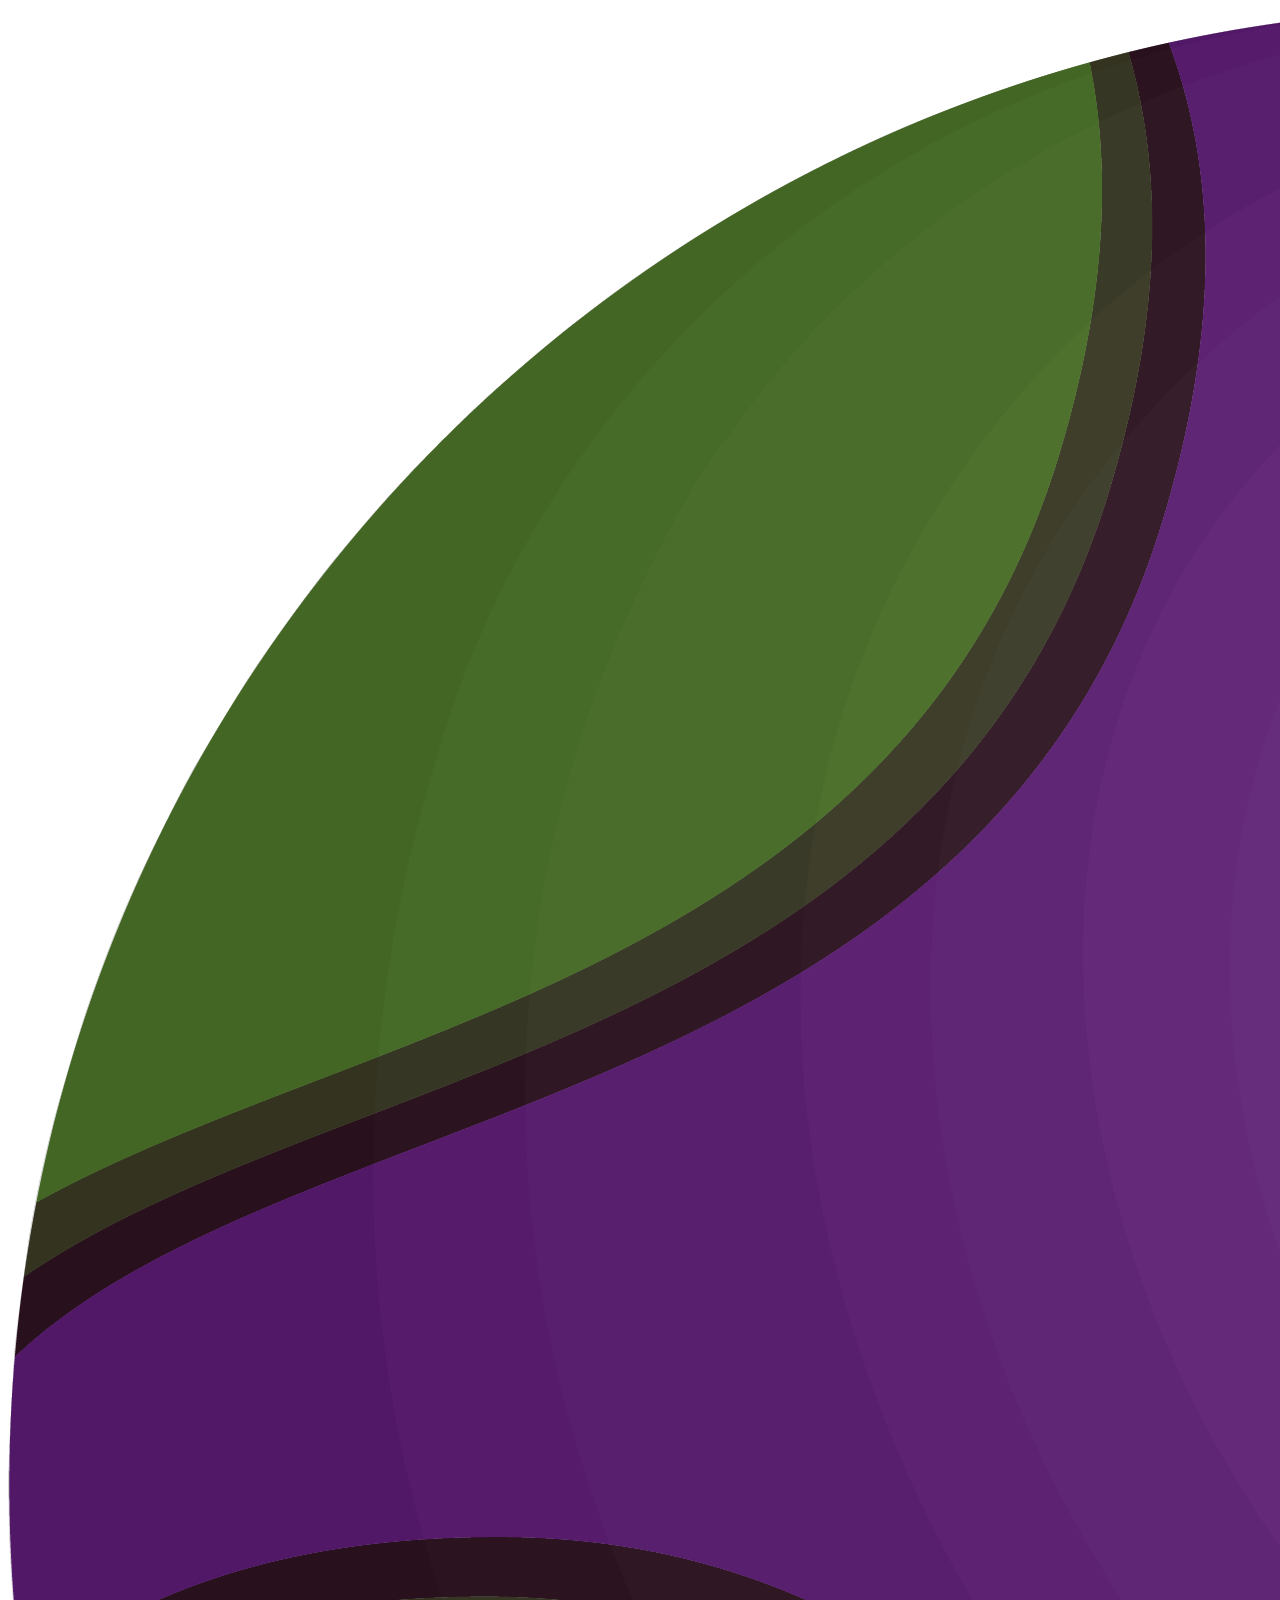
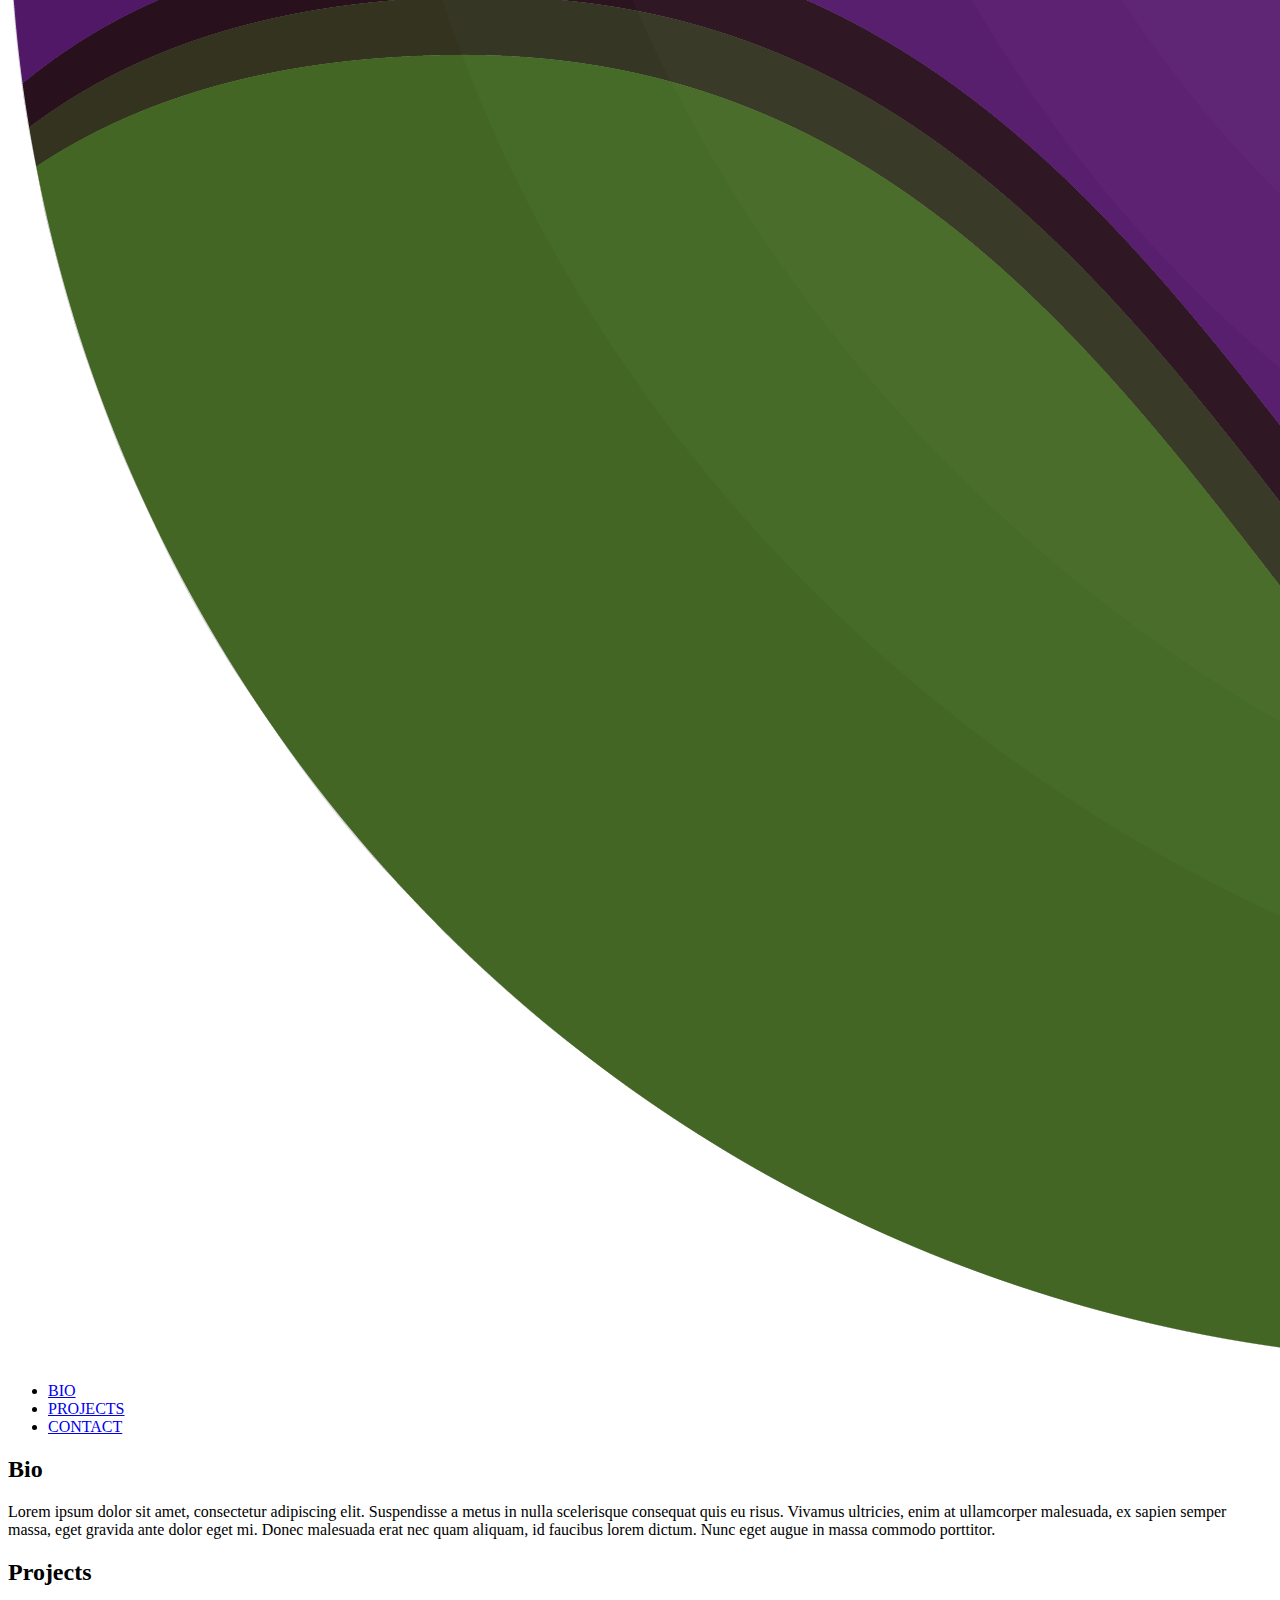
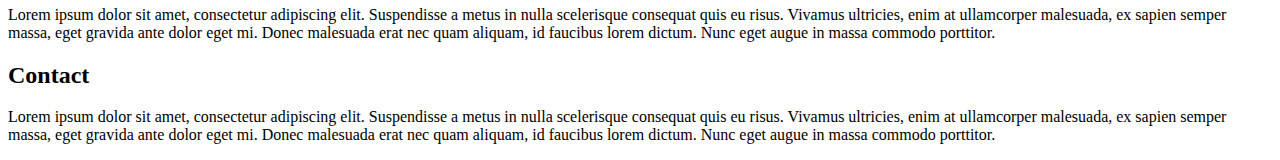
==== Filip.html @ e030998c "Add files via upload" ====
<!DOCTYPE html>
<html>
  <head>
    <title>filipjacko</title>
    <link href="https://fonts.googleapis.com/css?family=Inter&display=swap" rel="stylesheet">
    <link rel="stylesheet" href="Filipcss.css">
  </head>
  <body>
    <header>
      <div class="logo">
        <img src="The Blind Planet3D.png" alt="Logo">
      </div>
      <nav>
        <ul>
          <li><a href="#bio">BIO</a></li>
          <li><a href="#projects">PROJECTS</a></li>
          <li><a href="#contact">CONTACT</a></li>
        </ul>
      </nav>
    </header>
    <main>
      <section id="bio">
        <h2>Bio</h2>
        <p>Lorem ipsum dolor sit amet, consectetur adipiscing elit. Suspendisse a metus in nulla scelerisque consequat quis eu risus. Vivamus ultricies, enim at ullamcorper malesuada, ex sapien semper massa, eget gravida ante dolor eget mi. Donec malesuada erat nec quam aliquam, id faucibus lorem dictum. Nunc eget augue in massa commodo porttitor.</p>
      </section>
      <section id="projects">
        <h2>Projects</h2>
        <p>Lorem ipsum dolor sit amet, consectetur adipiscing elit. Suspendisse a metus in nulla scelerisque consequat quis eu risus. Vivamus ultricies, enim at ullamcorper malesuada, ex sapien semper massa, eget gravida ante dolor eget mi. Donec malesuada erat nec quam aliquam, id faucibus lorem dictum. Nunc eget augue in massa commodo porttitor.</p>
      </section>
      <section id="contacts">
        <h2>Contact</h2>
        <p>Lorem ipsum dolor sit amet, consectetur adipiscing elit. Suspendisse a metus in nulla scelerisque consequat quis eu risus. Vivamus ultricies, enim at ullamcorper malesuada, ex sapien semper massa, eget gravida ante dolor eget mi. Donec malesuada erat nec quam aliquam, id faucibus lorem dictum. Nunc eget augue in massa commodo porttitor.</p>
      </section>
    </main>
  </body>
</html>
---- Filipcss.css ----
h1{font: arial;}
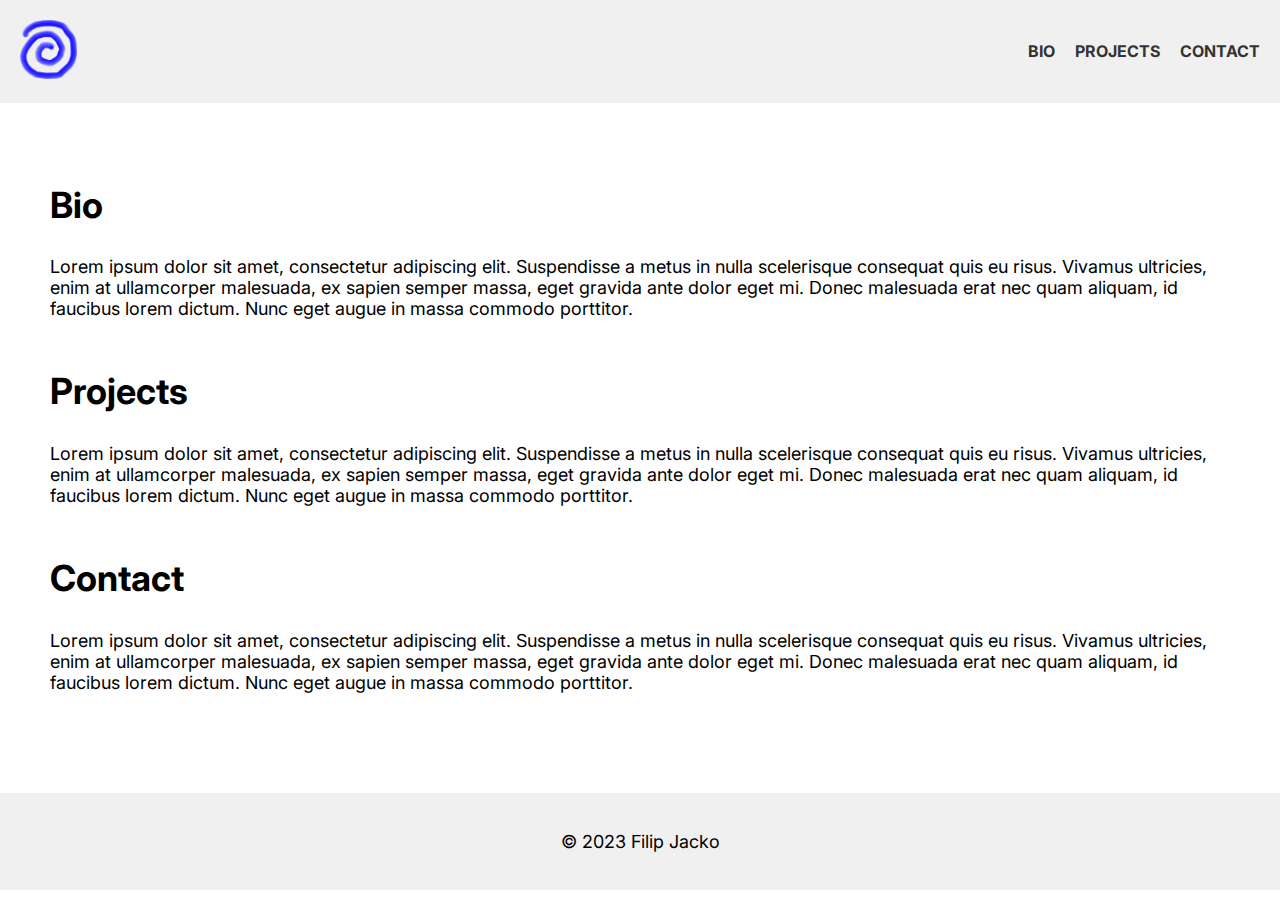
==== commit 82a0130a: "Add files via upload" ====
--- a/Filip.html
+++ b/Filip.html
@@ -32,5 +32,7 @@
         <p>Lorem ipsum dolor sit amet, consectetur adipiscing elit. Suspendisse a metus in nulla scelerisque consequat quis eu risus. Vivamus ultricies, enim at ullamcorper malesuada, ex sapien semper massa, eget gravida ante dolor eget mi. Donec malesuada erat nec quam aliquam, id faucibus lorem dictum. Nunc eget augue in massa commodo porttitor.</p>
       </section>
     </main>
+    <footer>
+      <p>&copy; 2023 Filip Jacko</p>
   </body>
 </html>--- a/Filipcss.css
+++ b/Filipcss.css
@@ -1 +1,64 @@
-h1{font: arial;}+body {
+  font-family: 'Inter', sans-serif;
+  margin: 0;
+  padding: 0;
+}
+
+header {
+  display: flex;
+  justify-content: space-between;
+  align-items: center;
+  padding: 20px;
+  background-color: #f0f0f0;
+}
+
+nav ul {
+  display: flex;
+  list-style: none;
+  margin: 0;
+  padding: 0;
+}
+
+nav ul li {
+  margin-right: 20px;
+}
+
+nav ul li:last-child {
+  margin-right: 0;
+}
+
+nav ul li a {
+  font-weight: bold;
+  text-decoration: none;
+  color: #333;
+}
+
+main {
+  padding: 50px;
+}
+
+section {
+  margin-bottom: 50px;
+}
+
+h2 {
+  font-size: 36px;
+}
+
+p {
+  font-size: 18px;
+}
+
+footer {
+  background-color: #f0f0f0;
+  padding: 20px;
+  text-align: center;
+}
+.logo img {
+  max-width: 1.5cm;
+  transition: transform 0.5s ease;
+}
+
+.logo img:hover {
+  transform: rotate(360deg);
+}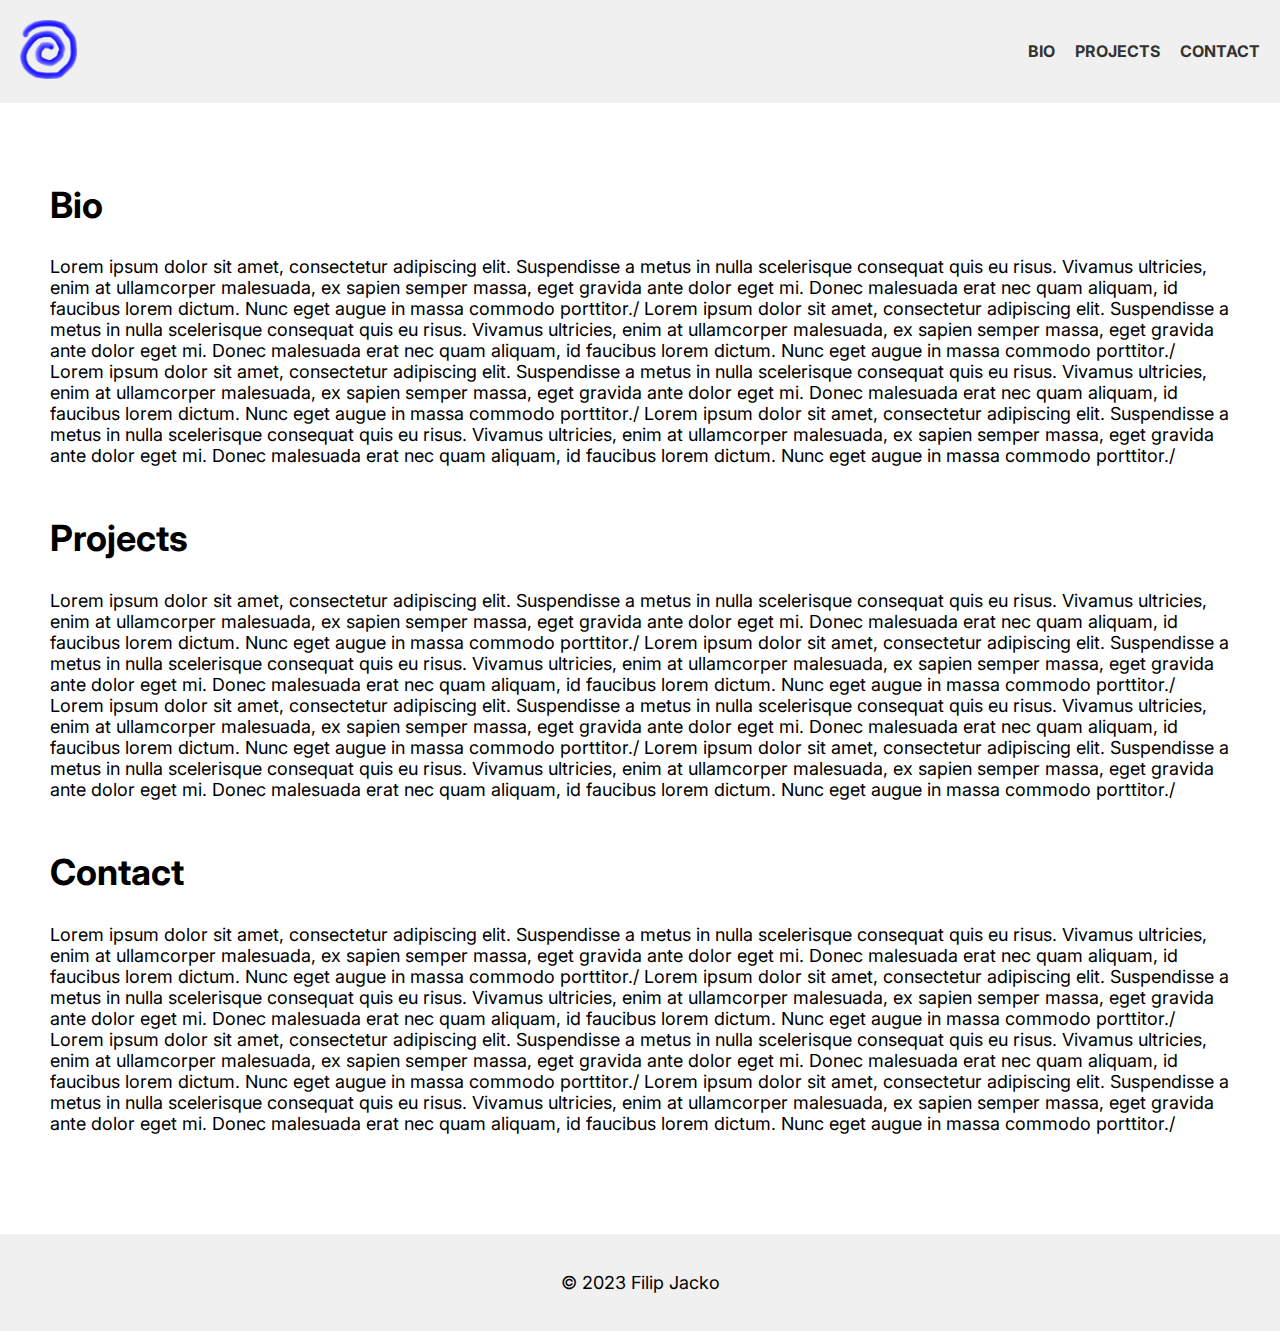
==== commit 627e8d08: "Update Filip.html" ====
--- a/Filip.html
+++ b/Filip.html
@@ -21,18 +21,27 @@
     <main>
       <section id="bio">
         <h2>Bio</h2>
-        <p>Lorem ipsum dolor sit amet, consectetur adipiscing elit. Suspendisse a metus in nulla scelerisque consequat quis eu risus. Vivamus ultricies, enim at ullamcorper malesuada, ex sapien semper massa, eget gravida ante dolor eget mi. Donec malesuada erat nec quam aliquam, id faucibus lorem dictum. Nunc eget augue in massa commodo porttitor.</p>
+        <p>Lorem ipsum dolor sit amet, consectetur adipiscing elit. Suspendisse a metus in nulla scelerisque consequat quis eu risus. Vivamus ultricies, enim at ullamcorper malesuada, ex sapien semper massa, eget gravida ante dolor eget mi. Donec malesuada erat nec quam aliquam, id faucibus lorem dictum. Nunc eget augue in massa commodo porttitor./
+        Lorem ipsum dolor sit amet, consectetur adipiscing elit. Suspendisse a metus in nulla scelerisque consequat quis eu risus. Vivamus ultricies, enim at ullamcorper malesuada, ex sapien semper massa, eget gravida ante dolor eget mi. Donec malesuada erat nec quam aliquam, id faucibus lorem dictum. Nunc eget augue in massa commodo porttitor./
+        Lorem ipsum dolor sit amet, consectetur adipiscing elit. Suspendisse a metus in nulla scelerisque consequat quis eu risus. Vivamus ultricies, enim at ullamcorper malesuada, ex sapien semper massa, eget gravida ante dolor eget mi. Donec malesuada erat nec quam aliquam, id faucibus lorem dictum. Nunc eget augue in massa commodo porttitor./
+        Lorem ipsum dolor sit amet, consectetur adipiscing elit. Suspendisse a metus in nulla scelerisque consequat quis eu risus. Vivamus ultricies, enim at ullamcorper malesuada, ex sapien semper massa, eget gravida ante dolor eget mi. Donec malesuada erat nec quam aliquam, id faucibus lorem dictum. Nunc eget augue in massa commodo porttitor./</p>
       </section>
       <section id="projects">
         <h2>Projects</h2>
-        <p>Lorem ipsum dolor sit amet, consectetur adipiscing elit. Suspendisse a metus in nulla scelerisque consequat quis eu risus. Vivamus ultricies, enim at ullamcorper malesuada, ex sapien semper massa, eget gravida ante dolor eget mi. Donec malesuada erat nec quam aliquam, id faucibus lorem dictum. Nunc eget augue in massa commodo porttitor.</p>
+        <p>Lorem ipsum dolor sit amet, consectetur adipiscing elit. Suspendisse a metus in nulla scelerisque consequat quis eu risus. Vivamus ultricies, enim at ullamcorper malesuada, ex sapien semper massa, eget gravida ante dolor eget mi. Donec malesuada erat nec quam aliquam, id faucibus lorem dictum. Nunc eget augue in massa commodo porttitor./
+        Lorem ipsum dolor sit amet, consectetur adipiscing elit. Suspendisse a metus in nulla scelerisque consequat quis eu risus. Vivamus ultricies, enim at ullamcorper malesuada, ex sapien semper massa, eget gravida ante dolor eget mi. Donec malesuada erat nec quam aliquam, id faucibus lorem dictum. Nunc eget augue in massa commodo porttitor./
+        Lorem ipsum dolor sit amet, consectetur adipiscing elit. Suspendisse a metus in nulla scelerisque consequat quis eu risus. Vivamus ultricies, enim at ullamcorper malesuada, ex sapien semper massa, eget gravida ante dolor eget mi. Donec malesuada erat nec quam aliquam, id faucibus lorem dictum. Nunc eget augue in massa commodo porttitor./
+        Lorem ipsum dolor sit amet, consectetur adipiscing elit. Suspendisse a metus in nulla scelerisque consequat quis eu risus. Vivamus ultricies, enim at ullamcorper malesuada, ex sapien semper massa, eget gravida ante dolor eget mi. Donec malesuada erat nec quam aliquam, id faucibus lorem dictum. Nunc eget augue in massa commodo porttitor./</p>
       </section>
       <section id="contacts">
         <h2>Contact</h2>
-        <p>Lorem ipsum dolor sit amet, consectetur adipiscing elit. Suspendisse a metus in nulla scelerisque consequat quis eu risus. Vivamus ultricies, enim at ullamcorper malesuada, ex sapien semper massa, eget gravida ante dolor eget mi. Donec malesuada erat nec quam aliquam, id faucibus lorem dictum. Nunc eget augue in massa commodo porttitor.</p>
+        <p>Lorem ipsum dolor sit amet, consectetur adipiscing elit. Suspendisse a metus in nulla scelerisque consequat quis eu risus. Vivamus ultricies, enim at ullamcorper malesuada, ex sapien semper massa, eget gravida ante dolor eget mi. Donec malesuada erat nec quam aliquam, id faucibus lorem dictum. Nunc eget augue in massa commodo porttitor./
+        Lorem ipsum dolor sit amet, consectetur adipiscing elit. Suspendisse a metus in nulla scelerisque consequat quis eu risus. Vivamus ultricies, enim at ullamcorper malesuada, ex sapien semper massa, eget gravida ante dolor eget mi. Donec malesuada erat nec quam aliquam, id faucibus lorem dictum. Nunc eget augue in massa commodo porttitor./
+        Lorem ipsum dolor sit amet, consectetur adipiscing elit. Suspendisse a metus in nulla scelerisque consequat quis eu risus. Vivamus ultricies, enim at ullamcorper malesuada, ex sapien semper massa, eget gravida ante dolor eget mi. Donec malesuada erat nec quam aliquam, id faucibus lorem dictum. Nunc eget augue in massa commodo porttitor./
+        Lorem ipsum dolor sit amet, consectetur adipiscing elit. Suspendisse a metus in nulla scelerisque consequat quis eu risus. Vivamus ultricies, enim at ullamcorper malesuada, ex sapien semper massa, eget gravida ante dolor eget mi. Donec malesuada erat nec quam aliquam, id faucibus lorem dictum. Nunc eget augue in massa commodo porttitor./</p>
       </section>
     </main>
     <footer>
       <p>&copy; 2023 Filip Jacko</p>
   </body>
-</html>+</html>
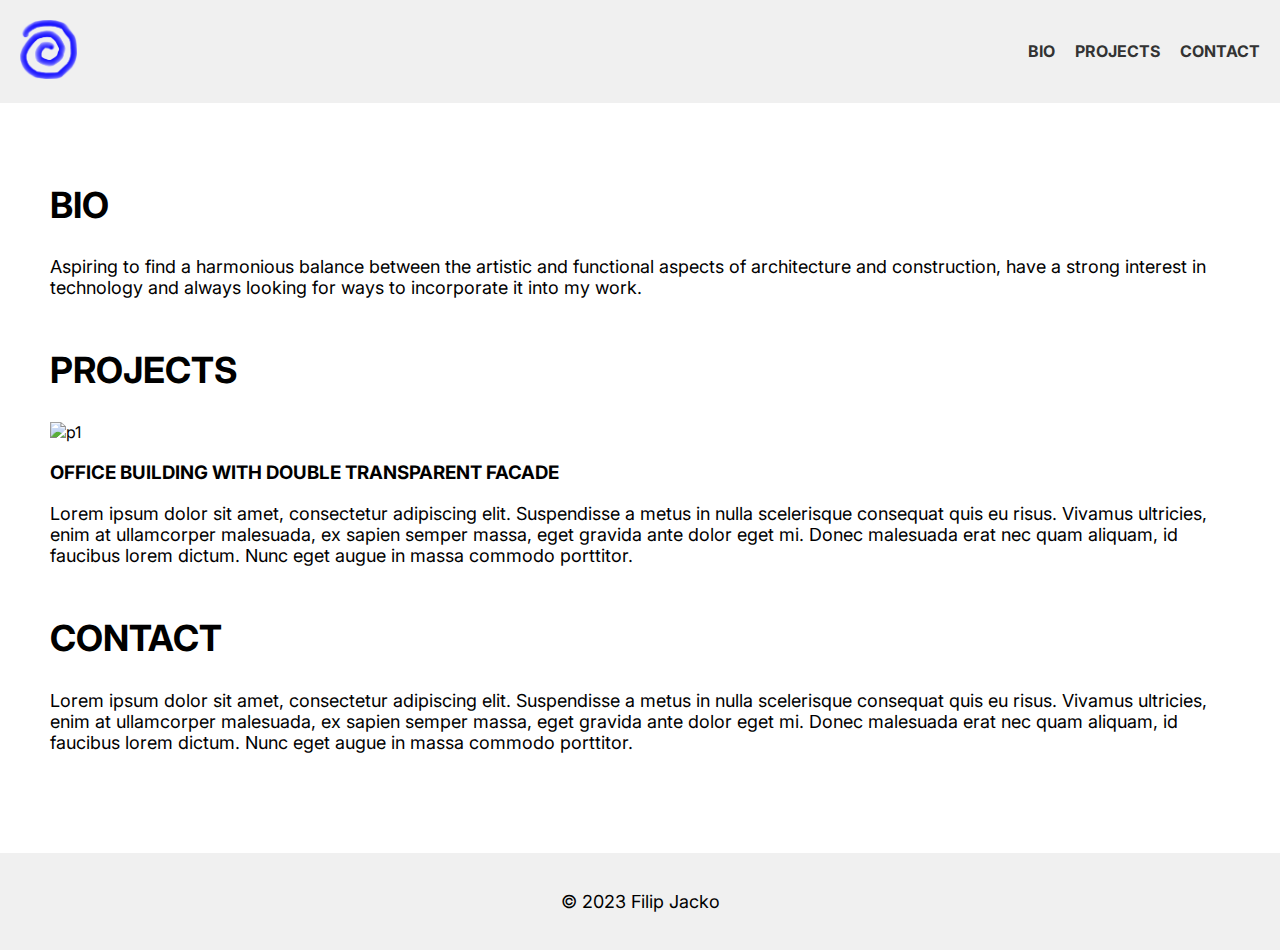
==== commit c28c2658: "Add files via upload" ====
--- a/Filip.html
+++ b/Filip.html
@@ -20,28 +20,21 @@
     </header>
     <main>
       <section id="bio">
-        <h2>Bio</h2>
-        <p>Lorem ipsum dolor sit amet, consectetur adipiscing elit. Suspendisse a metus in nulla scelerisque consequat quis eu risus. Vivamus ultricies, enim at ullamcorper malesuada, ex sapien semper massa, eget gravida ante dolor eget mi. Donec malesuada erat nec quam aliquam, id faucibus lorem dictum. Nunc eget augue in massa commodo porttitor./
-        Lorem ipsum dolor sit amet, consectetur adipiscing elit. Suspendisse a metus in nulla scelerisque consequat quis eu risus. Vivamus ultricies, enim at ullamcorper malesuada, ex sapien semper massa, eget gravida ante dolor eget mi. Donec malesuada erat nec quam aliquam, id faucibus lorem dictum. Nunc eget augue in massa commodo porttitor./
-        Lorem ipsum dolor sit amet, consectetur adipiscing elit. Suspendisse a metus in nulla scelerisque consequat quis eu risus. Vivamus ultricies, enim at ullamcorper malesuada, ex sapien semper massa, eget gravida ante dolor eget mi. Donec malesuada erat nec quam aliquam, id faucibus lorem dictum. Nunc eget augue in massa commodo porttitor./
-        Lorem ipsum dolor sit amet, consectetur adipiscing elit. Suspendisse a metus in nulla scelerisque consequat quis eu risus. Vivamus ultricies, enim at ullamcorper malesuada, ex sapien semper massa, eget gravida ante dolor eget mi. Donec malesuada erat nec quam aliquam, id faucibus lorem dictum. Nunc eget augue in massa commodo porttitor./</p>
+        <h2>BIO</h2>
+        <p>Aspiring to find a harmonious balance between the artistic and functional aspects of architecture and construction, have a strong interest in technology and always looking for ways to incorporate it into my work.</p>
       </section>
       <section id="projects">
-        <h2>Projects</h2>
-        <p>Lorem ipsum dolor sit amet, consectetur adipiscing elit. Suspendisse a metus in nulla scelerisque consequat quis eu risus. Vivamus ultricies, enim at ullamcorper malesuada, ex sapien semper massa, eget gravida ante dolor eget mi. Donec malesuada erat nec quam aliquam, id faucibus lorem dictum. Nunc eget augue in massa commodo porttitor./
-        Lorem ipsum dolor sit amet, consectetur adipiscing elit. Suspendisse a metus in nulla scelerisque consequat quis eu risus. Vivamus ultricies, enim at ullamcorper malesuada, ex sapien semper massa, eget gravida ante dolor eget mi. Donec malesuada erat nec quam aliquam, id faucibus lorem dictum. Nunc eget augue in massa commodo porttitor./
-        Lorem ipsum dolor sit amet, consectetur adipiscing elit. Suspendisse a metus in nulla scelerisque consequat quis eu risus. Vivamus ultricies, enim at ullamcorper malesuada, ex sapien semper massa, eget gravida ante dolor eget mi. Donec malesuada erat nec quam aliquam, id faucibus lorem dictum. Nunc eget augue in massa commodo porttitor./
-        Lorem ipsum dolor sit amet, consectetur adipiscing elit. Suspendisse a metus in nulla scelerisque consequat quis eu risus. Vivamus ultricies, enim at ullamcorper malesuada, ex sapien semper massa, eget gravida ante dolor eget mi. Donec malesuada erat nec quam aliquam, id faucibus lorem dictum. Nunc eget augue in massa commodo porttitor./</p>
+        <h2>PROJECTS</h2>
+        <img src="project1.png" alt="p1" class="p1">
+          <h3>OFFICE BUILDING WITH DOUBLE TRANSPARENT FACADE</h3>
+        <p>Lorem ipsum dolor sit amet, consectetur adipiscing elit. Suspendisse a metus in nulla scelerisque consequat quis eu risus. Vivamus ultricies, enim at ullamcorper malesuada, ex sapien semper massa, eget gravida ante dolor eget mi. Donec malesuada erat nec quam aliquam, id faucibus lorem dictum. Nunc eget augue in massa commodo porttitor.</p>
       </section>
-      <section id="contacts">
-        <h2>Contact</h2>
-        <p>Lorem ipsum dolor sit amet, consectetur adipiscing elit. Suspendisse a metus in nulla scelerisque consequat quis eu risus. Vivamus ultricies, enim at ullamcorper malesuada, ex sapien semper massa, eget gravida ante dolor eget mi. Donec malesuada erat nec quam aliquam, id faucibus lorem dictum. Nunc eget augue in massa commodo porttitor./
-        Lorem ipsum dolor sit amet, consectetur adipiscing elit. Suspendisse a metus in nulla scelerisque consequat quis eu risus. Vivamus ultricies, enim at ullamcorper malesuada, ex sapien semper massa, eget gravida ante dolor eget mi. Donec malesuada erat nec quam aliquam, id faucibus lorem dictum. Nunc eget augue in massa commodo porttitor./
-        Lorem ipsum dolor sit amet, consectetur adipiscing elit. Suspendisse a metus in nulla scelerisque consequat quis eu risus. Vivamus ultricies, enim at ullamcorper malesuada, ex sapien semper massa, eget gravida ante dolor eget mi. Donec malesuada erat nec quam aliquam, id faucibus lorem dictum. Nunc eget augue in massa commodo porttitor./
-        Lorem ipsum dolor sit amet, consectetur adipiscing elit. Suspendisse a metus in nulla scelerisque consequat quis eu risus. Vivamus ultricies, enim at ullamcorper malesuada, ex sapien semper massa, eget gravida ante dolor eget mi. Donec malesuada erat nec quam aliquam, id faucibus lorem dictum. Nunc eget augue in massa commodo porttitor./</p>
+      <section id="contact">
+        <h2>CONTACT</h2>
+        <p>Lorem ipsum dolor sit amet, consectetur adipiscing elit. Suspendisse a metus in nulla scelerisque consequat quis eu risus. Vivamus ultricies, enim at ullamcorper malesuada, ex sapien semper massa, eget gravida ante dolor eget mi. Donec malesuada erat nec quam aliquam, id faucibus lorem dictum. Nunc eget augue in massa commodo porttitor.</p>
       </section>
     </main>
     <footer>
       <p>&copy; 2023 Filip Jacko</p>
   </body>
-</html>
+</html>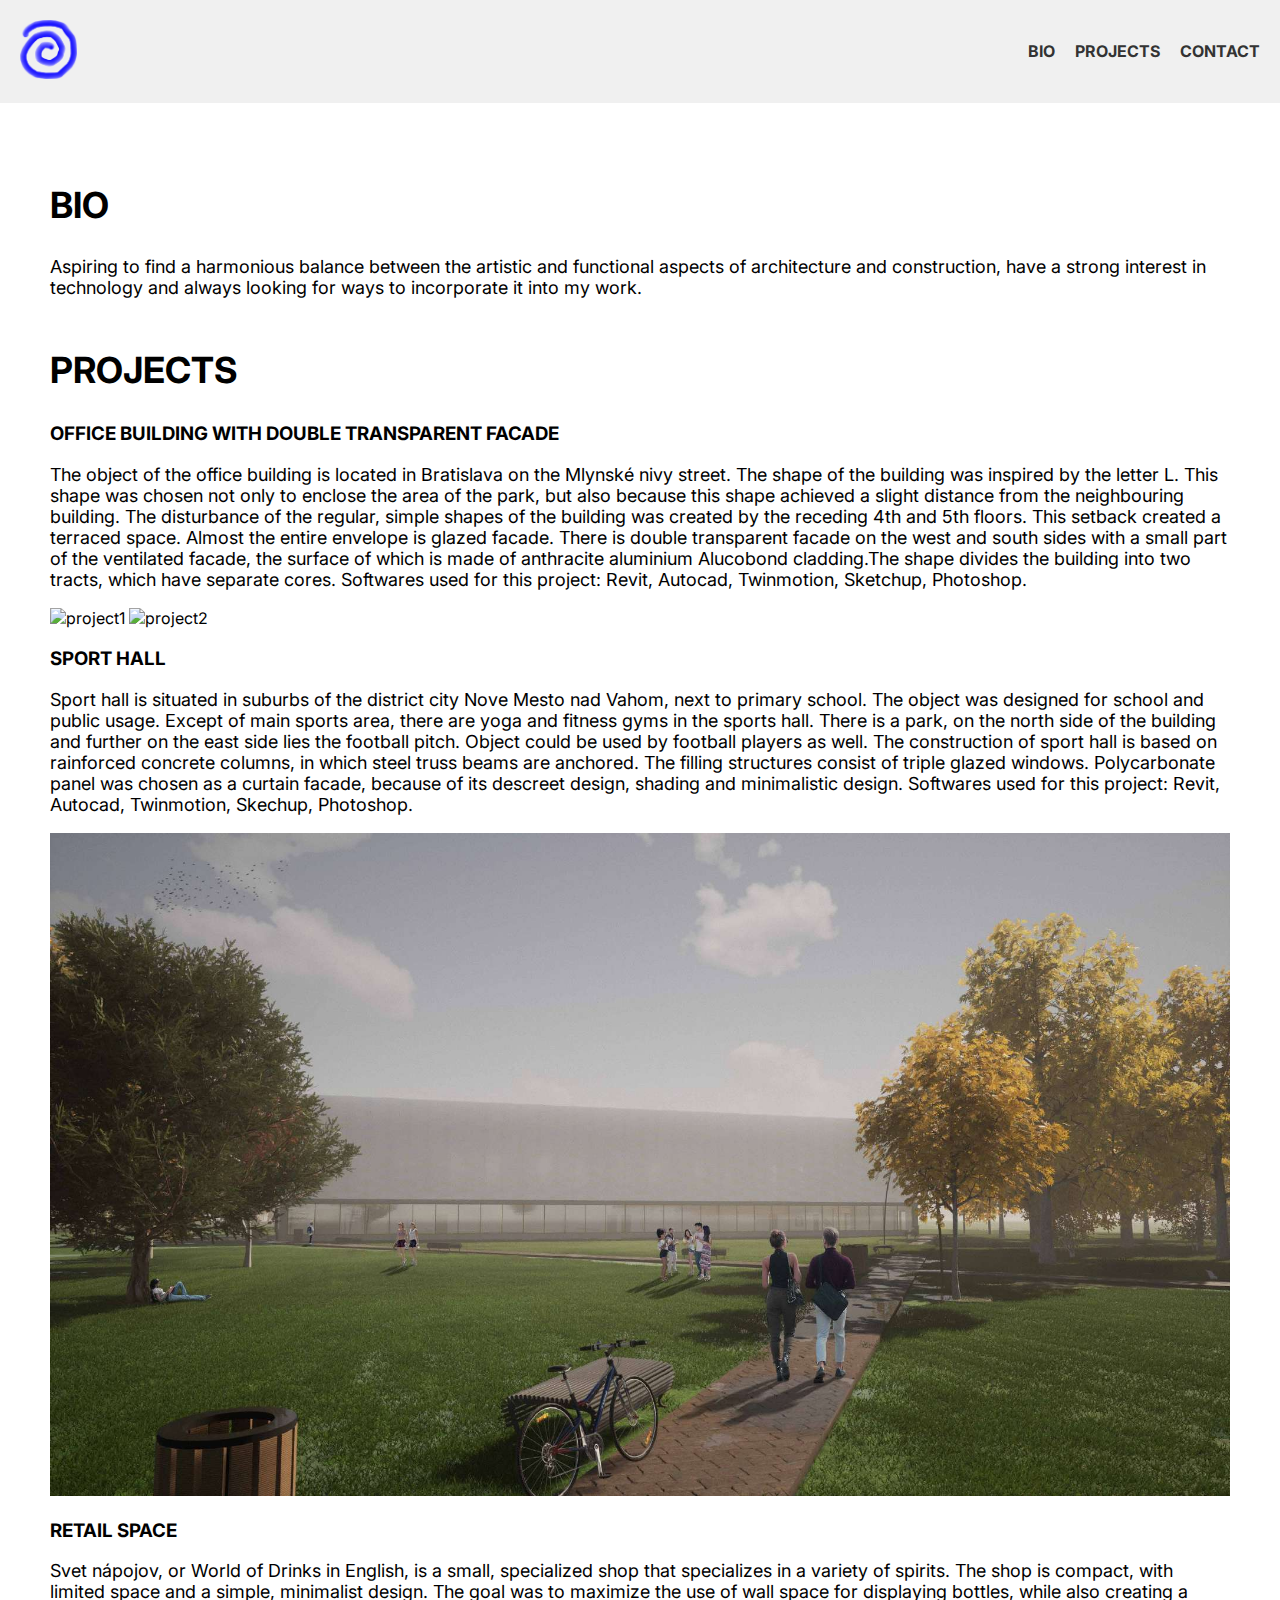
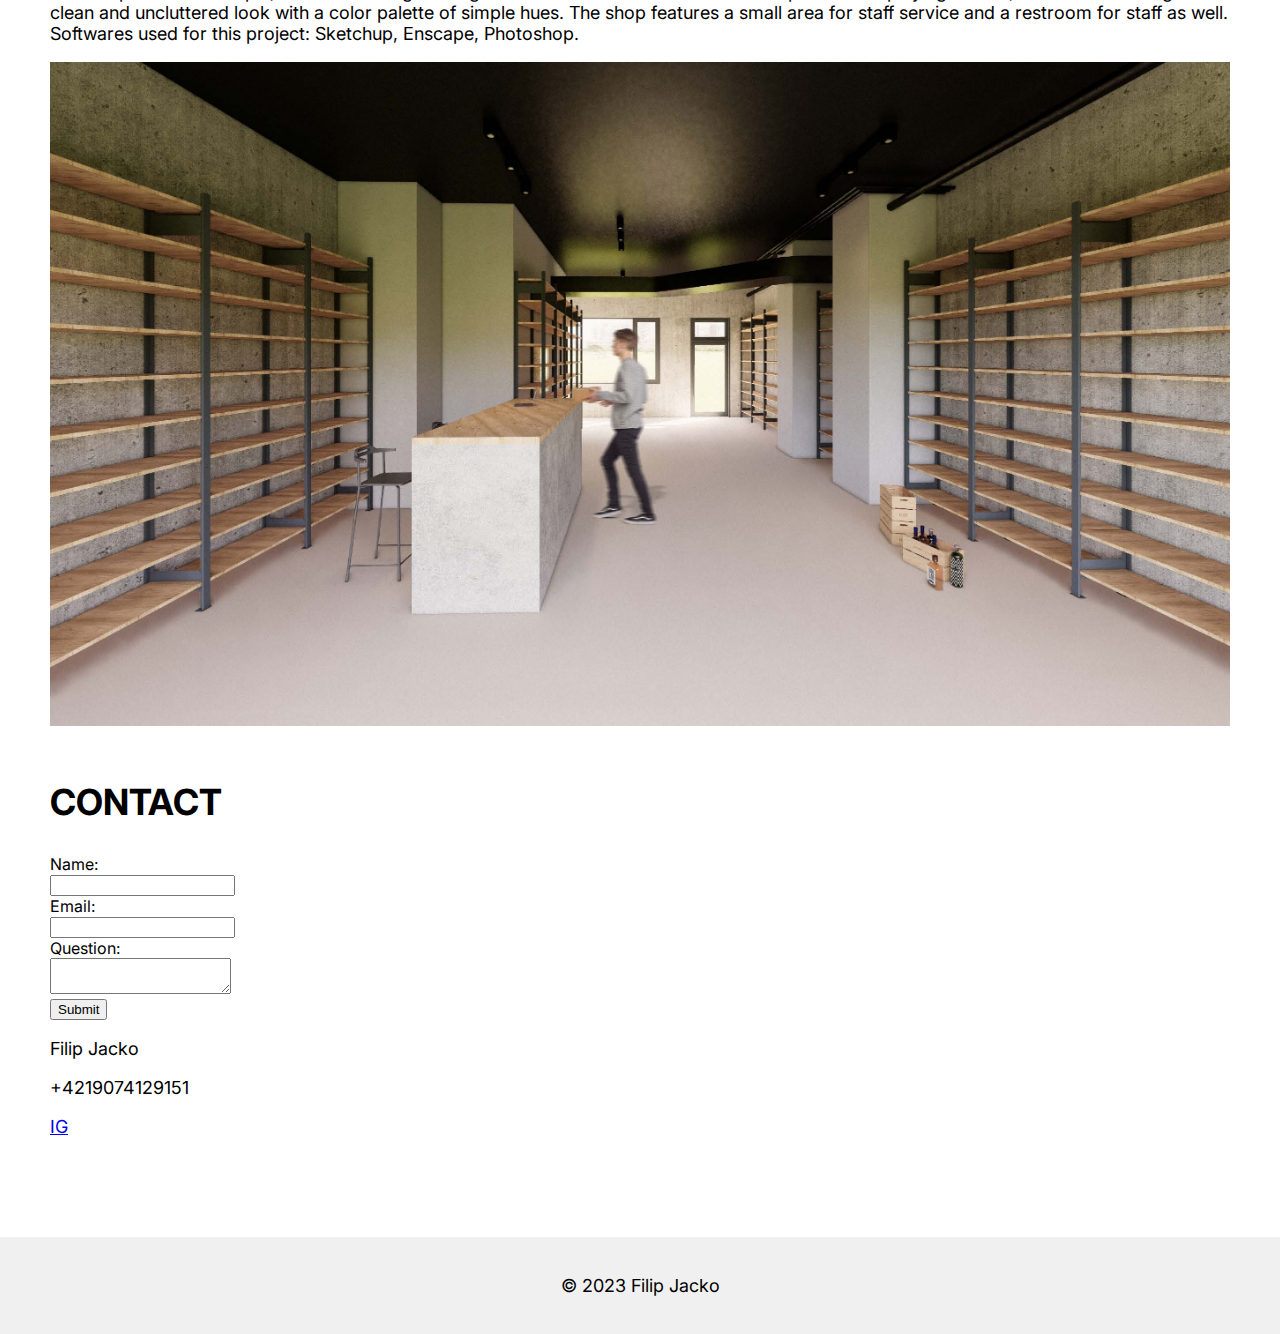
==== commit 0e55f8c0: "Add files via upload" ====
--- a/Filip.html
+++ b/Filip.html
@@ -25,13 +25,52 @@
       </section>
       <section id="projects">
         <h2>PROJECTS</h2>
-        <img src="project1.png" alt="p1" class="p1">
-          <h3>OFFICE BUILDING WITH DOUBLE TRANSPARENT FACADE</h3>
-        <p>Lorem ipsum dolor sit amet, consectetur adipiscing elit. Suspendisse a metus in nulla scelerisque consequat quis eu risus. Vivamus ultricies, enim at ullamcorper malesuada, ex sapien semper massa, eget gravida ante dolor eget mi. Donec malesuada erat nec quam aliquam, id faucibus lorem dictum. Nunc eget augue in massa commodo porttitor.</p>
+        <h3>OFFICE BUILDING WITH DOUBLE TRANSPARENT FACADE</h3>
+        <p>The object of the office building is located in Bratislava on the Mlynské nivy street. The shape of the building was inspired by the letter L. This shape
+          was chosen not only to enclose the area of the park, but also because this shape achieved a slight distance from the neighbouring building. The disturbance
+          of the regular, simple shapes of the building was created by the receding 4th and 5th floors. This setback created a terraced space.
+          Almost the entire envelope is glazed facade. There is double transparent facade on the west and south sides with a small part of the ventilated
+          facade, the surface of which is made of anthracite aluminium Alucobond cladding.The shape divides the building into two tracts, which have separate
+          cores. Softwares used for this project: Revit, Autocad, Twinmotion, Sketchup, Photoshop.</p>
+        <img src="obrazky/project1.png" alt="project1" class="p1">
+        <img src="obrazky/project2.png" alt="project2" class="p2">
+        <h3>SPORT HALL</h3>
+        <p>Sport hall is situated in suburbs of the district city Nove Mesto nad Vahom, next to primary school. The object was designed for school and public
+          usage. Except of main sports area, there are yoga and fitness gyms in the sports hall. There is a park, on the north side of the building and further
+          on the east side lies the football pitch. Object could be used by football players as well.
+          The construction of sport hall is based on rainforced concrete columns, in which steel truss beams are anchored. The filling structures consist of
+          triple glazed windows. Polycarbonate panel was chosen as a curtain facade, because of its descreet design, shading and minimalistic design.
+          Softwares used for this project: Revit, Autocad, Twinmotion, Skechup, Photoshop.</p> 
+        <img src="obrazky/project3.jpg" alt="project3" class="p3">
+        <h3>RETAIL SPACE</h3>
+        <p>Svet nápojov, or World of Drinks in English, is a small, specialized shop that specializes in a variety of spirits. The shop is compact, with limited
+          space and a simple, minimalist design.
+          The goal was to maximize the use of wall space for displaying bottles, while also creating a clean and uncluttered look with a color palette of simple
+          hues. The shop features a small area for staff service and a restroom for staff as well.
+          Softwares used for this project: Sketchup, Enscape, Photoshop.</p>
+        <img src="obrazky/project4.jpg" alt="project3" class="p4">
       </section>
       <section id="contact">
         <h2>CONTACT</h2>
-        <p>Lorem ipsum dolor sit amet, consectetur adipiscing elit. Suspendisse a metus in nulla scelerisque consequat quis eu risus. Vivamus ultricies, enim at ullamcorper malesuada, ex sapien semper massa, eget gravida ante dolor eget mi. Donec malesuada erat nec quam aliquam, id faucibus lorem dictum. Nunc eget augue in massa commodo porttitor.</p>
+  <div class="contact-container">
+    <form>
+      <label for="name">Name:</label><br>
+      <input type="text" id="name" name="name"><br>
+
+      <label for="email">Email:</label><br>
+      <input type="email" id="email" name="email"><br>
+
+      <label for="question">Question:</label><br>
+      <textarea id="question" name="question"></textarea><br>
+
+      <button type="submit">Submit</button>
+    </form>
+    <div class="contact-info">
+      <p>Filip Jacko</p>
+      <p>+4219074129151</p>
+      <p><a href="https://www.instagram.com/filipjacko/" target="_blank">IG</a></p>
+    </div>
+  </div>
       </section>
     </main>
     <footer>
--- a/Filipcss.css
+++ b/Filipcss.css
@@ -49,6 +49,12 @@
   font-size: 18px;
 }
 
+form {
+  font-family: 'Inter', sans-serif;
+  margin: 0;
+  padding: 0;
+}
+
 footer {
   background-color: #f0f0f0;
   padding: 20px;
@@ -61,4 +67,11 @@
 
 .logo img:hover {
   transform: rotate(360deg);
+}
+
+img.p1, img.p2, img.p3, img.p4 {
+  max-width: 100%;
+}
+html {
+  scroll-behavior: smooth;
 }